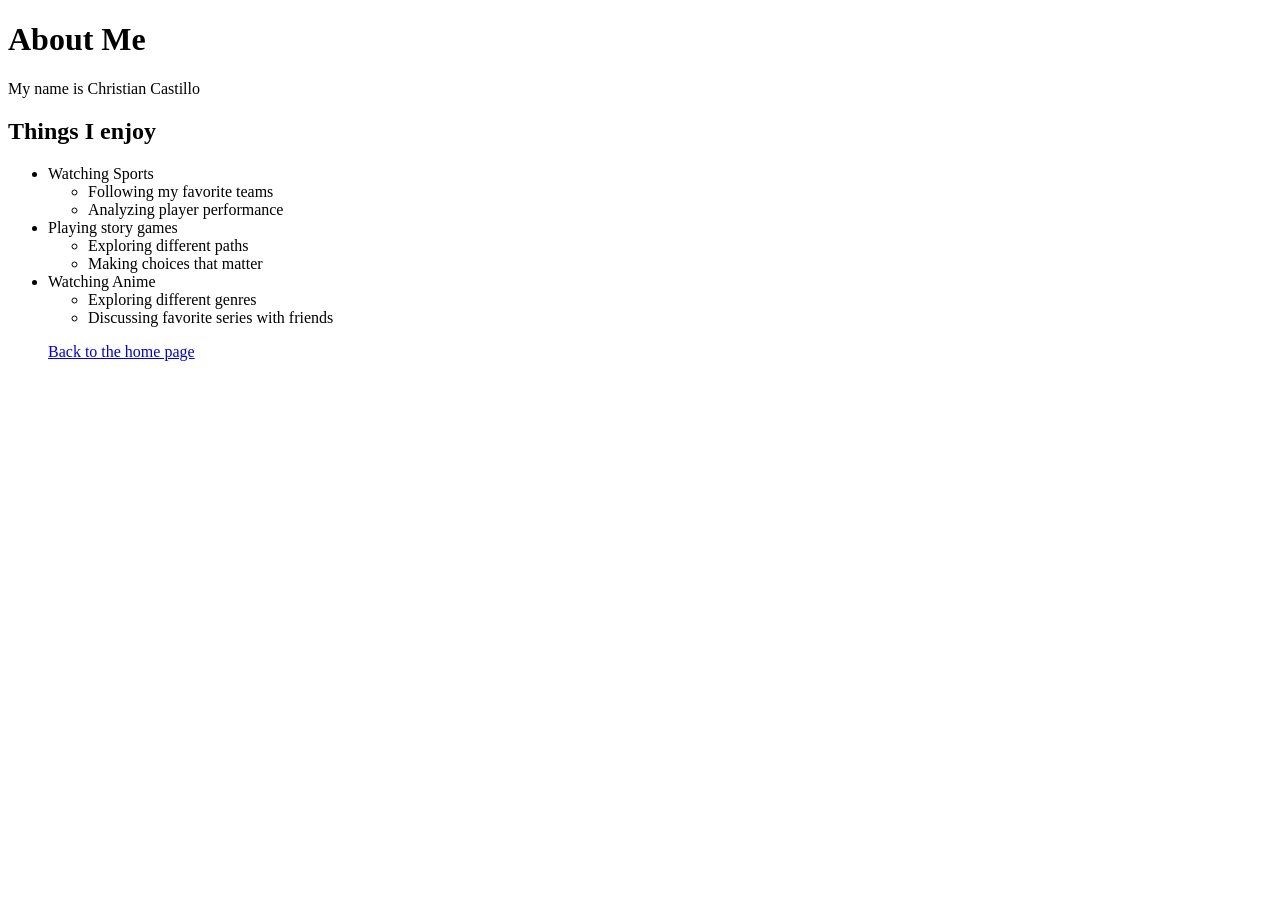
==== about.html @ 26d94bc3 "about me page (from personal comp)" ====
<!DOCTYPE html>
<html lang="en">
<head>
	<meta charset="UTF-8">
	<meta name="viewport" content="width=device-width, initial-scale=1.0">
	<title>About Me | Locked-Door Deadline</title>
</head>
<body>
	<h1>About Me</h1>
    <p>My name is Christian Castillo</p>

	<h2>Things I enjoy</h2>
	<ul>
		<li>Watching Sports
			<ul>
				<li>Following my favorite teams</li>
				<li>Analyzing player performance</li>
			</ul>
		</li>
		<li>Playing story games
			<ul>
				<li>Exploring different paths</li>
				<li>Making choices that matter</li>
			</ul>
		</li>
        <li>Watching Anime</li>
            <ul>
                <li>Exploring different genres</li>
                <li>Discussing favorite series with friends</li>
	</ul>

	
	<p><a href="index.html">Back to the home page</a></p>
</body>
</html>
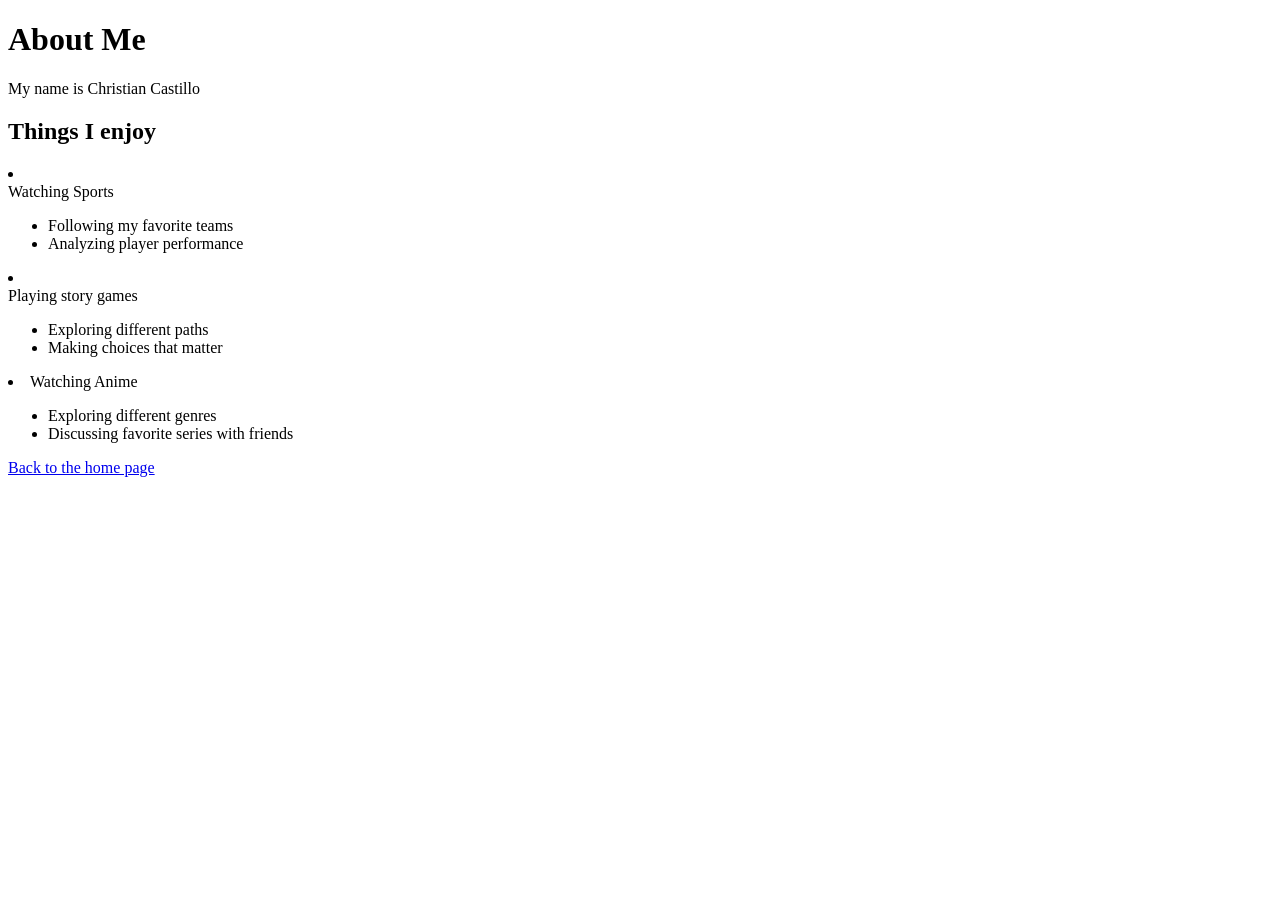
==== commit 23ff3d9f: "CSS" ====
--- a/about.html
+++ b/about.html
@@ -4,20 +4,21 @@
 	<meta charset="UTF-8">
 	<meta name="viewport" content="width=device-width, initial-scale=1.0">
 	<title>About Me | Locked-Door Deadline</title>
+
 </head>
 <body>
 	<h1>About Me</h1>
     <p>My name is Christian Castillo</p>
 
 	<h2>Things I enjoy</h2>
-	<ul>
-		<li>Watching Sports
+	<ul">
+		<li></li>Watching Sports
 			<ul>
 				<li>Following my favorite teams</li>
 				<li>Analyzing player performance</li>
 			</ul>
 		</li>
-		<li>Playing story games
+		<li> </li>Playing story games
 			<ul>
 				<li>Exploring different paths</li>
 				<li>Making choices that matter</li>
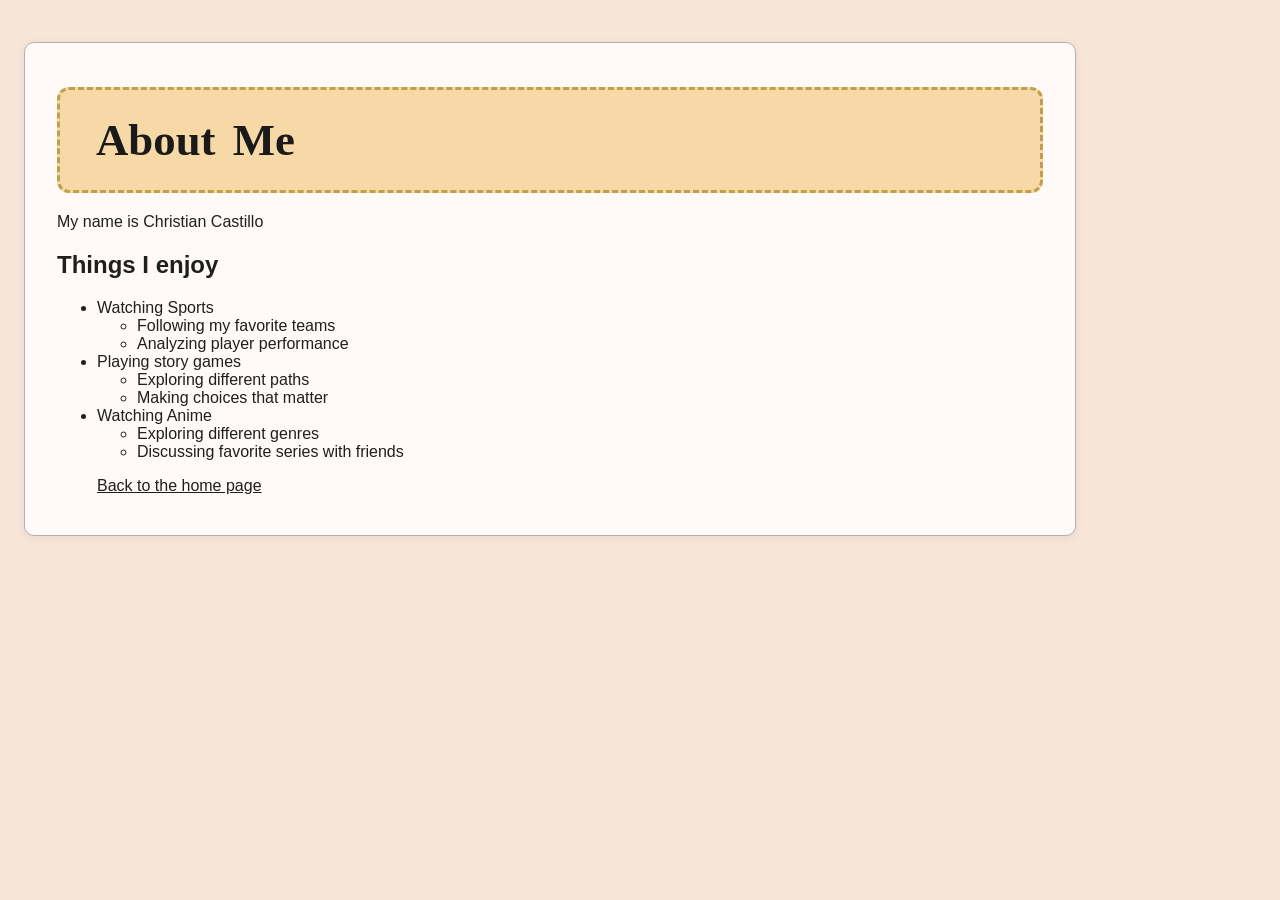
==== commit 4c335adf: "cssss" ====
--- a/about.html
+++ b/about.html
@@ -4,21 +4,22 @@
 	<meta charset="UTF-8">
 	<meta name="viewport" content="width=device-width, initial-scale=1.0">
 	<title>About Me | Locked-Door Deadline</title>
-
+	<link rel="stylesheet" href="style.css">
 </head>
 <body>
-	<h1>About Me</h1>
+	<div class="card">
+	<h1 id="main-heading">About Me</h1>
     <p>My name is Christian Castillo</p>
 
 	<h2>Things I enjoy</h2>
-	<ul">
-		<li></li>Watching Sports
+	<ul>
+		<li>Watching Sports
 			<ul>
 				<li>Following my favorite teams</li>
 				<li>Analyzing player performance</li>
 			</ul>
 		</li>
-		<li> </li>Playing story games
+		<li>Playing story games
 			<ul>
 				<li>Exploring different paths</li>
 				<li>Making choices that matter</li>
@@ -32,5 +33,6 @@
 
 	
 	<p><a href="index.html">Back to the home page</a></p>
+	</div>
 </body>
 </html>
--- a/style.css
+++ b/style.css
@@ -0,0 +1,62 @@
+/* Shared page styling */
+body {
+    background-color: #f7e5d8;
+    color: #2f1f1f;
+    font-family: 'Segoe UI', Arial, sans-serif;
+    margin: 0;
+    padding: 24px;
+}
+
+/* Heading class and id styles */
+.heading {
+	font-size: 2.2rem;
+	font-family: 'Segoe UI', Arial, sans-serif;
+	color: #2a3d66;
+	background-color: #95a8d4;
+	font-weight: 700;
+	padding: 18px 28px;
+	margin: 20px 0;
+	border: 2px solid #2a3d66;
+	border-radius: 8px;
+	letter-spacing: 2px;
+	text-align: center;
+	border-style: double;
+}
+
+#main-heading {
+	font-size: 2.8rem;
+	font-family: 'Georgia', serif;
+	color: #1a1a1a;
+	background-color: #f6d9a7;
+	font-weight: 900;
+	padding: 24px 36px;
+	margin: 20px 0;
+	border: 3px dashed #bfa14a;
+	border-radius: 12px;
+	word-spacing: 6px;
+	text-align: left;
+}
+
+/* Card class styles */
+.card {
+	padding: 24px 32px;
+	border: 1.5px solid #b0b0b0;
+	border-radius: 10px;
+	background-color: #fffaf7;
+	text-align: left;
+	box-shadow: 0 2px 8px rgba(44, 62, 80, 0.08);
+	margin: 18px 0;
+	width: 80%;
+	color: #1f1f1f;
+}
+
+.card p,
+.card li,
+.card label,
+.card a {
+    color: #1f1f1f;
+}
+
+.card a {
+    text-decoration: underline;
+}
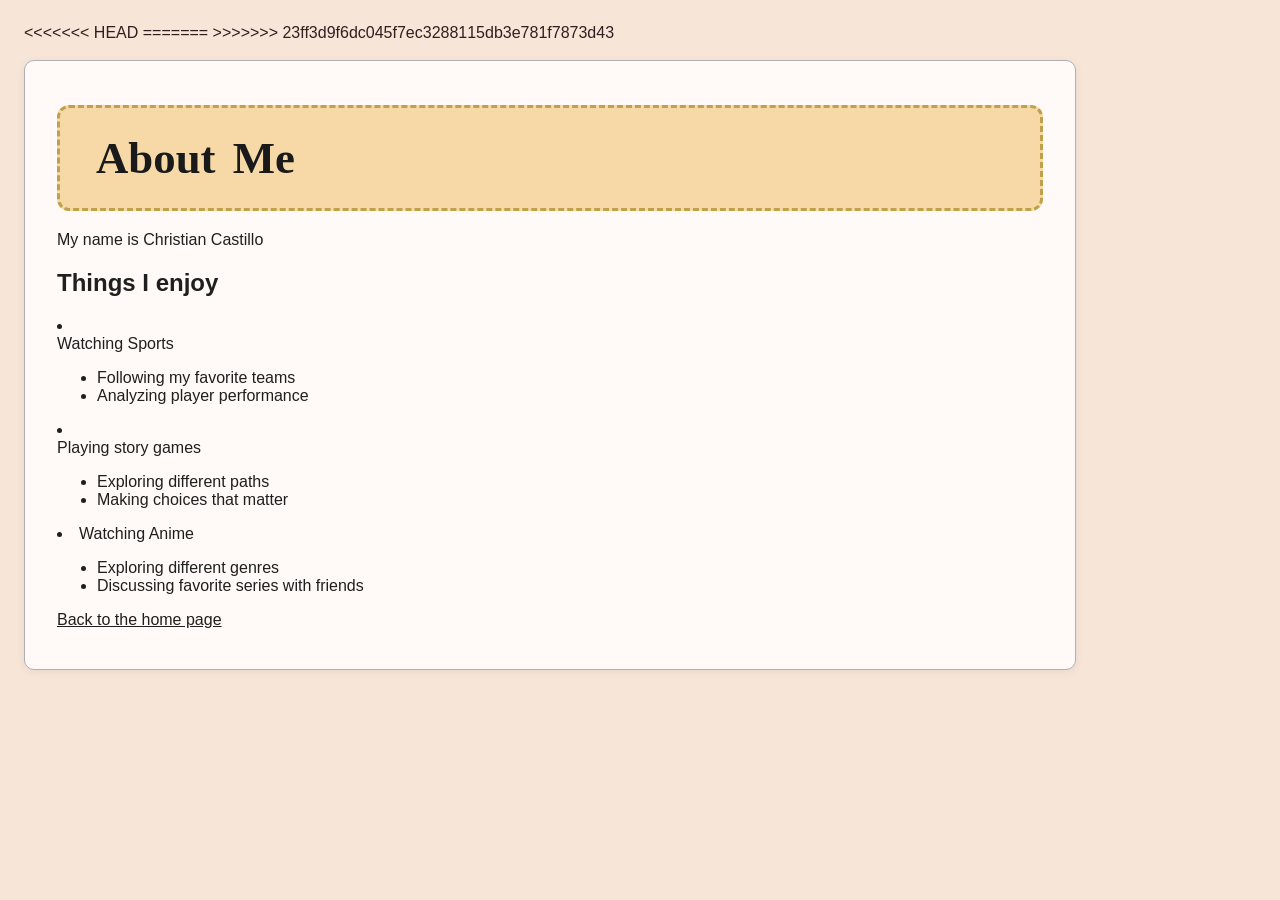
==== commit 6ed5bf5d: "Merge branch 'main' of https://github.com/Chrisc6000/StoryGameTemplate" ====
--- a/about.html
+++ b/about.html
@@ -4,7 +4,11 @@
 	<meta charset="UTF-8">
 	<meta name="viewport" content="width=device-width, initial-scale=1.0">
 	<title>About Me | Locked-Door Deadline</title>
+<<<<<<< HEAD
 	<link rel="stylesheet" href="style.css">
+=======
+
+>>>>>>> 23ff3d9f6dc045f7ec3288115db3e781f7873d43
 </head>
 <body>
 	<div class="card">
@@ -12,14 +16,14 @@
     <p>My name is Christian Castillo</p>
 
 	<h2>Things I enjoy</h2>
-	<ul>
-		<li>Watching Sports
+	<ul">
+		<li></li>Watching Sports
 			<ul>
 				<li>Following my favorite teams</li>
 				<li>Analyzing player performance</li>
 			</ul>
 		</li>
-		<li>Playing story games
+		<li> </li>Playing story games
 			<ul>
 				<li>Exploring different paths</li>
 				<li>Making choices that matter</li>
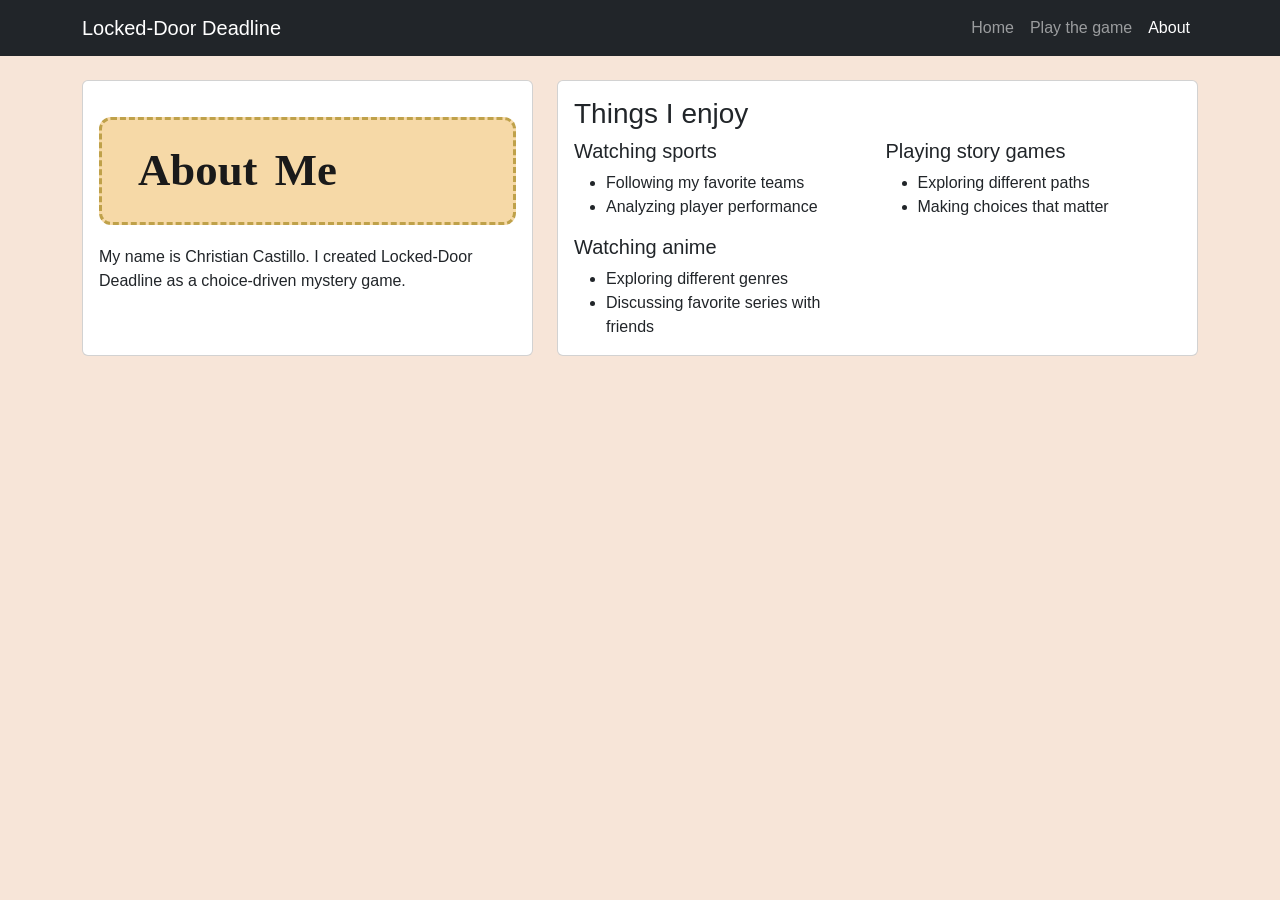
==== commit 46335530: "style mystery game" ====
--- a/about.html
+++ b/about.html
@@ -1,42 +1,71 @@
-<!DOCTYPE html>
+<!doctype html>
 <html lang="en">
 <head>
-	<meta charset="UTF-8">
-	<meta name="viewport" content="width=device-width, initial-scale=1.0">
-	<title>About Me | Locked-Door Deadline</title>
-<<<<<<< HEAD
+	<meta charset="utf-8">
+	<meta name="viewport" content="width=device-width, initial-scale=1">
+	<title>About the Creator | Locked-Door Deadline</title>
+	<link href="https://cdn.jsdelivr.net/npm/bootstrap@5.3.8/dist/css/bootstrap.min.css" rel="stylesheet">
 	<link rel="stylesheet" href="style.css">
-=======
-
->>>>>>> 23ff3d9f6dc045f7ec3288115db3e781f7873d43
 </head>
 <body>
-	<div class="card">
-	<h1 id="main-heading">About Me</h1>
-    <p>My name is Christian Castillo</p>
+	<nav class="navbar navbar-expand-lg navbar-dark bg-dark">
+		<div class="container">
+			<a class="navbar-brand" href="index.html">Locked-Door Deadline</a>
+			<button class="navbar-toggler" type="button" data-bs-toggle="collapse" data-bs-target="#siteNav" aria-controls="siteNav" aria-expanded="false" aria-label="Toggle navigation">
+				<span class="navbar-toggler-icon"></span>
+			</button>
+			<div class="collapse navbar-collapse" id="siteNav">
+				<ul class="navbar-nav ms-auto">
+					<li class="nav-item"><a class="nav-link" href="index.html">Home</a></li>
+					<li class="nav-item"><a class="nav-link" href="game.html">Play the game</a></li>
+					<li class="nav-item"><a class="nav-link active" aria-current="page" href="about.html">About</a></li>
+				</ul>
+			</div>
+		</div>
+	</nav>
 
-	<h2>Things I enjoy</h2>
-	<ul">
-		<li></li>Watching Sports
-			<ul>
-				<li>Following my favorite teams</li>
-				<li>Analyzing player performance</li>
-			</ul>
-		</li>
-		<li> </li>Playing story games
-			<ul>
-				<li>Exploring different paths</li>
-				<li>Making choices that matter</li>
-			</ul>
-		</li>
-        <li>Watching Anime</li>
-            <ul>
-                <li>Exploring different genres</li>
-                <li>Discussing favorite series with friends</li>
-	</ul>
-
-	
-	<p><a href="index.html">Back to the home page</a></p>
-	</div>
+	<main class="container py-4">
+		<div class="row g-4">
+			<section class="col-md-5">
+				<div class="card h-100">
+					<div class="card-body">
+						<h1 id="main-heading" class="card-title">About Me</h1>
+						<p class="card-text">My name is Christian Castillo. I created Locked-Door Deadline as a choice-driven mystery game.</p>
+					</div>
+				</div>
+			</section>
+			<section class="col-md-7">
+				<div class="card h-100">
+					<div class="card-body">
+						<h2 class="card-title h3">Things I enjoy</h2>
+						<div class="row g-3">
+							<div class="col-sm-6">
+								<h3 class="h5">Watching sports</h3>
+								<ul class="mb-0">
+									<li>Following my favorite teams</li>
+									<li>Analyzing player performance</li>
+								</ul>
+							</div>
+							<div class="col-sm-6">
+								<h3 class="h5">Playing story games</h3>
+								<ul class="mb-0">
+									<li>Exploring different paths</li>
+									<li>Making choices that matter</li>
+								</ul>
+							</div>
+							<div class="col-sm-6">
+								<h3 class="h5">Watching anime</h3>
+								<ul class="mb-0">
+									<li>Exploring different genres</li>
+									<li>Discussing favorite series with friends</li>
+								</ul>
+							</div>
+						</div>
+					</div>
+				</div>
+			</section>
+		</div>
+	</main>
+	<script src="https://cdn.jsdelivr.net/npm/bootstrap@5.3.8/dist/js/bootstrap.bundle.min.js"></script>
 </body>
 </html>
--- a/style.css
+++ b/style.css
@@ -4,7 +4,7 @@
     color: #2f1f1f;
     font-family: 'Segoe UI', Arial, sans-serif;
     margin: 0;
-    padding: 24px;
+	padding: 0;
 }
 
 /* Heading class and id styles */
@@ -38,7 +38,7 @@
 }
 
 /* Card class styles */
-.card {
+.story-panel {
 	padding: 24px 32px;
 	border: 1.5px solid #b0b0b0;
 	border-radius: 10px;
@@ -46,17 +46,17 @@
 	text-align: left;
 	box-shadow: 0 2px 8px rgba(44, 62, 80, 0.08);
 	margin: 18px 0;
-	width: 80%;
+	width: 100%;
 	color: #1f1f1f;
 }
 
-.card p,
-.card li,
-.card label,
-.card a {
+.story-panel p,
+.story-panel li,
+.story-panel label,
+.story-panel a {
     color: #1f1f1f;
 }
 
-.card a {
+.story-panel a {
     text-decoration: underline;
 }
